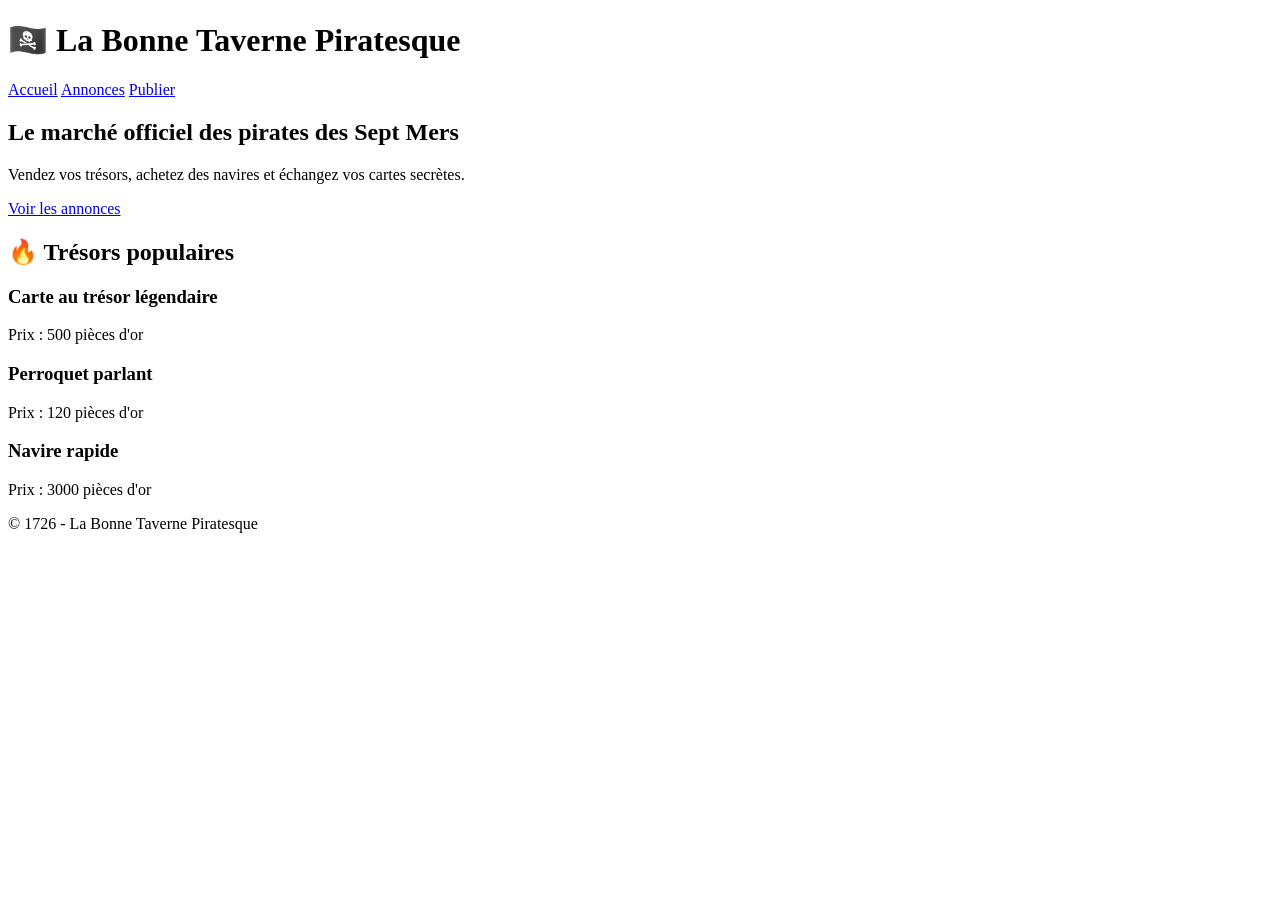
==== index.html @ 39b1c955 "Add initial HTML structure for pirate tavern site" ====
<!DOCTYPE html>
<html lang="fr">
<head>
    <meta charset="UTF-8">
    <title>La Bonne Taverne Piratesque</title>
    <link rel="stylesheet" href="style.css">
</head>
<body>

<header>
    <h1>🏴‍☠️ La Bonne Taverne Piratesque</h1>
    <nav>
        <a href="index.html">Accueil</a>
        <a href="annonces.html">Annonces</a>
        <a href="publier.html">Publier</a>
    </nav>
</header>

<section class="hero">
    <h2>Le marché officiel des pirates des Sept Mers</h2>
    <p>Vendez vos trésors, achetez des navires et échangez vos cartes secrètes.</p>
    <a href="annonces.html" class="btn">Voir les annonces</a>
</section>

<section class="annonces">
    <h2>🔥 Trésors populaires</h2>

    <div class="carte">
        <h3>Carte au trésor légendaire</h3>
        <p>Prix : 500 pièces d'or</p>
    </div>

    <div class="carte">
        <h3>Perroquet parlant</h3>
        <p>Prix : 120 pièces d'or</p>
    </div>

    <div class="carte">
        <h3>Navire rapide</h3>
        <p>Prix : 3000 pièces d'or</p>
    </div>
</section>

<footer>
    <p>© 1726 - La Bonne Taverne Piratesque</p>
</footer>

</body>
</html>
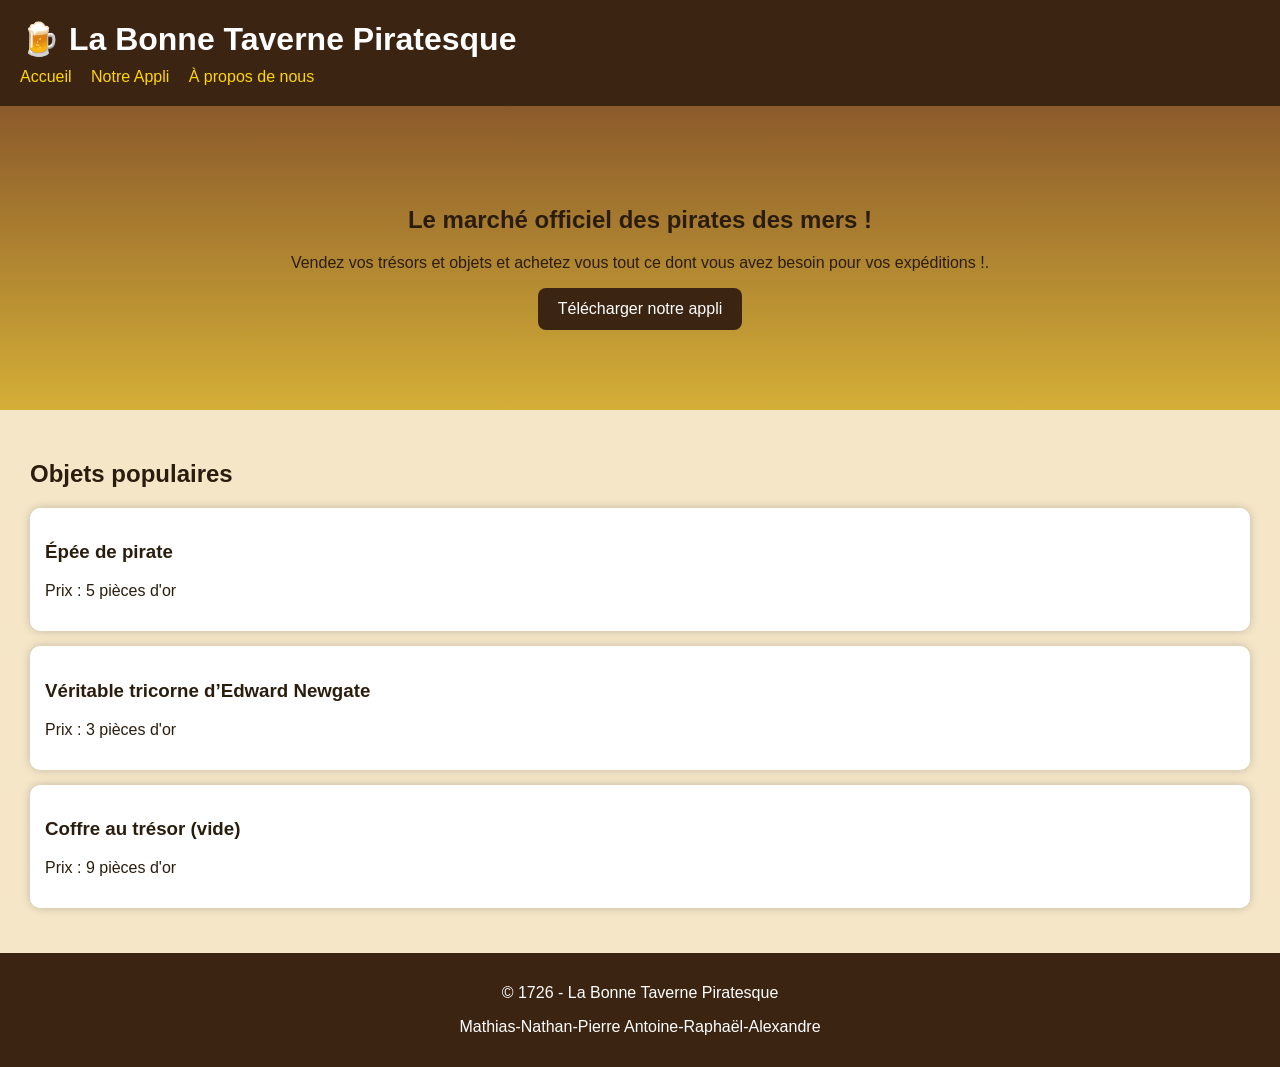
==== commit 0fe5c461: "Update index.html" ====
--- a/index.html
+++ b/index.html
@@ -8,41 +8,42 @@
 <body>
 
 <header>
-    <h1>🏴‍☠️ La Bonne Taverne Piratesque</h1>
+    <h1>🍺 La Bonne Taverne Piratesque</h1>
     <nav>
         <a href="index.html">Accueil</a>
-        <a href="annonces.html">Annonces</a>
-        <a href="publier.html">Publier</a>
+        <a href="annonces.html">Notre Appli</a>
+        <a href="publier.html">À propos de nous</a>
     </nav>
 </header>
 
 <section class="hero">
-    <h2>Le marché officiel des pirates des Sept Mers</h2>
-    <p>Vendez vos trésors, achetez des navires et échangez vos cartes secrètes.</p>
-    <a href="annonces.html" class="btn">Voir les annonces</a>
+    <h2>Le marché officiel des pirates des mers !</h2>
+    <p>Vendez vos trésors et objets et achetez vous tout ce dont vous avez besoin pour vos expéditions !.</p>
+    <a href="annonces.html" class="btn">Télécharger notre appli</a>
 </section>
 
 <section class="annonces">
-    <h2>🔥 Trésors populaires</h2>
+    <h2> Objets populaires</h2>
 
     <div class="carte">
-        <h3>Carte au trésor légendaire</h3>
-        <p>Prix : 500 pièces d'or</p>
+        <h3>Épée de pirate</h3>
+        <p>Prix : 5 pièces d'or</p>
     </div>
 
     <div class="carte">
-        <h3>Perroquet parlant</h3>
-        <p>Prix : 120 pièces d'or</p>
+        <h3>Véritable tricorne d’Edward Newgate</h3>
+        <p>Prix : 3 pièces d'or</p>
     </div>
 
     <div class="carte">
-        <h3>Navire rapide</h3>
-        <p>Prix : 3000 pièces d'or</p>
+        <h3>Coffre au trésor (vide)</h3>
+        <p>Prix : 9 pièces d'or</p>
     </div>
 </section>
 
 <footer>
     <p>© 1726 - La Bonne Taverne Piratesque</p>
+    <p>Mathias-Nathan-Pierre Antoine-Raphaël-Alexandre</p>
 </footer>
 
 </body>
--- a/style.css
+++ b/style.css
@@ -0,0 +1,60 @@
+body {
+    margin: 0;
+    font-family: Arial, sans-serif;
+    background: #f5e6c8;
+    color: #2b1d0e;
+}
+
+header {
+    background: #3b2412;
+    color: white;
+    padding: 20px;
+}
+
+header h1 {
+    margin: 0;
+}
+
+nav {
+    margin-top: 10px;
+}
+
+nav a {
+    color: gold;
+    text-decoration: none;
+    margin-right: 15px;
+}
+
+.hero {
+    text-align: center;
+    padding: 80px 20px;
+    background: linear-gradient(#8b5a2b, #d4af37);
+}
+
+.btn {
+    display: inline-block;
+    padding: 12px 20px;
+    background: #3b2412;
+    color: white;
+    text-decoration: none;
+    border-radius: 8px;
+}
+
+.annonces {
+    padding: 30px;
+}
+
+.carte {
+    background: white;
+    padding: 15px;
+    margin: 15px 0;
+    border-radius: 10px;
+    box-shadow: 0 0 10px rgba(0,0,0,0.2);
+}
+
+footer {
+    background: #3b2412;
+    color: white;
+    text-align: center;
+    padding: 15px;
+}
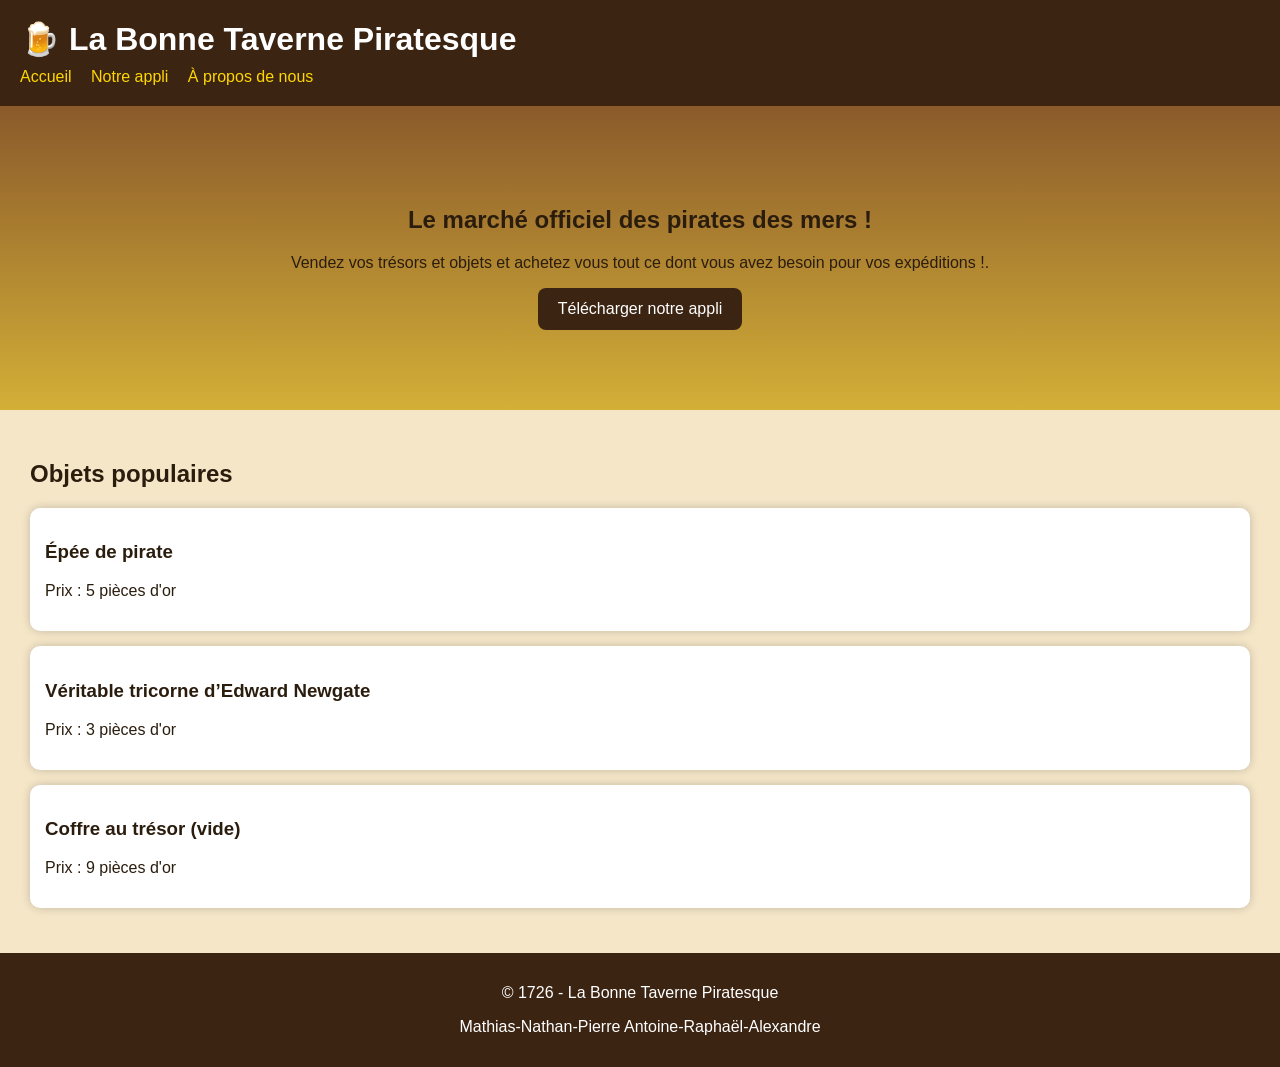
==== commit 57d3dd88: "Correct spelling of 'Notre Appli' to 'Notre appli'" ====
--- a/index.html
+++ b/index.html
@@ -11,15 +11,15 @@
     <h1>🍺 La Bonne Taverne Piratesque</h1>
     <nav>
         <a href="index.html">Accueil</a>
-        <a href="annonces.html">Notre Appli</a>
-        <a href="publier.html">À propos de nous</a>
+        <a href="notreappli.html">Notre appli</a>
+        <a href="aproposdenous.html">À propos de nous</a>
     </nav>
 </header>
 
 <section class="hero">
     <h2>Le marché officiel des pirates des mers !</h2>
     <p>Vendez vos trésors et objets et achetez vous tout ce dont vous avez besoin pour vos expéditions !.</p>
-    <a href="annonces.html" class="btn">Télécharger notre appli</a>
+    <a href="notreappli.html" class="btn">Télécharger notre appli</a>
 </section>
 
 <section class="annonces">
--- a/style.css
+++ b/style.css
@@ -58,3 +58,51 @@
     text-align: center;
     padding: 15px;
 }
+
+.download-btn {
+display: inline-block;
+margin-top: 30px;
+padding: 20px 50px;
+font-size: 28px;
+font-weight: bold;
+text-decoration: none;
+color: white;
+background: #3b2412;
+border-radius: 15px;
+transition: transform 0.2s;
+}
+
+.download-btn:hover {
+transform: scale(1.08);
+}
+
+.about-container {
+max-width: 900px;
+margin: 50px auto;
+padding: 20px;
+}
+
+.about-container h2 {
+text-align: center;
+margin-bottom: 40px;
+}
+
+.text-box {
+background: #fffaf0;
+border-left: 6px solid #d4af37;
+padding: 20px;
+margin-bottom: 25px;
+border-radius: 10px;
+box-shadow: 0 0 10px rgba(0,0,0,0.15);
+}
+
+.text-box h3 {
+margin-top: 0;
+color: #3b2412;
+}
+
+.text-box p {
+line-height: 1.7;
+}
+
+
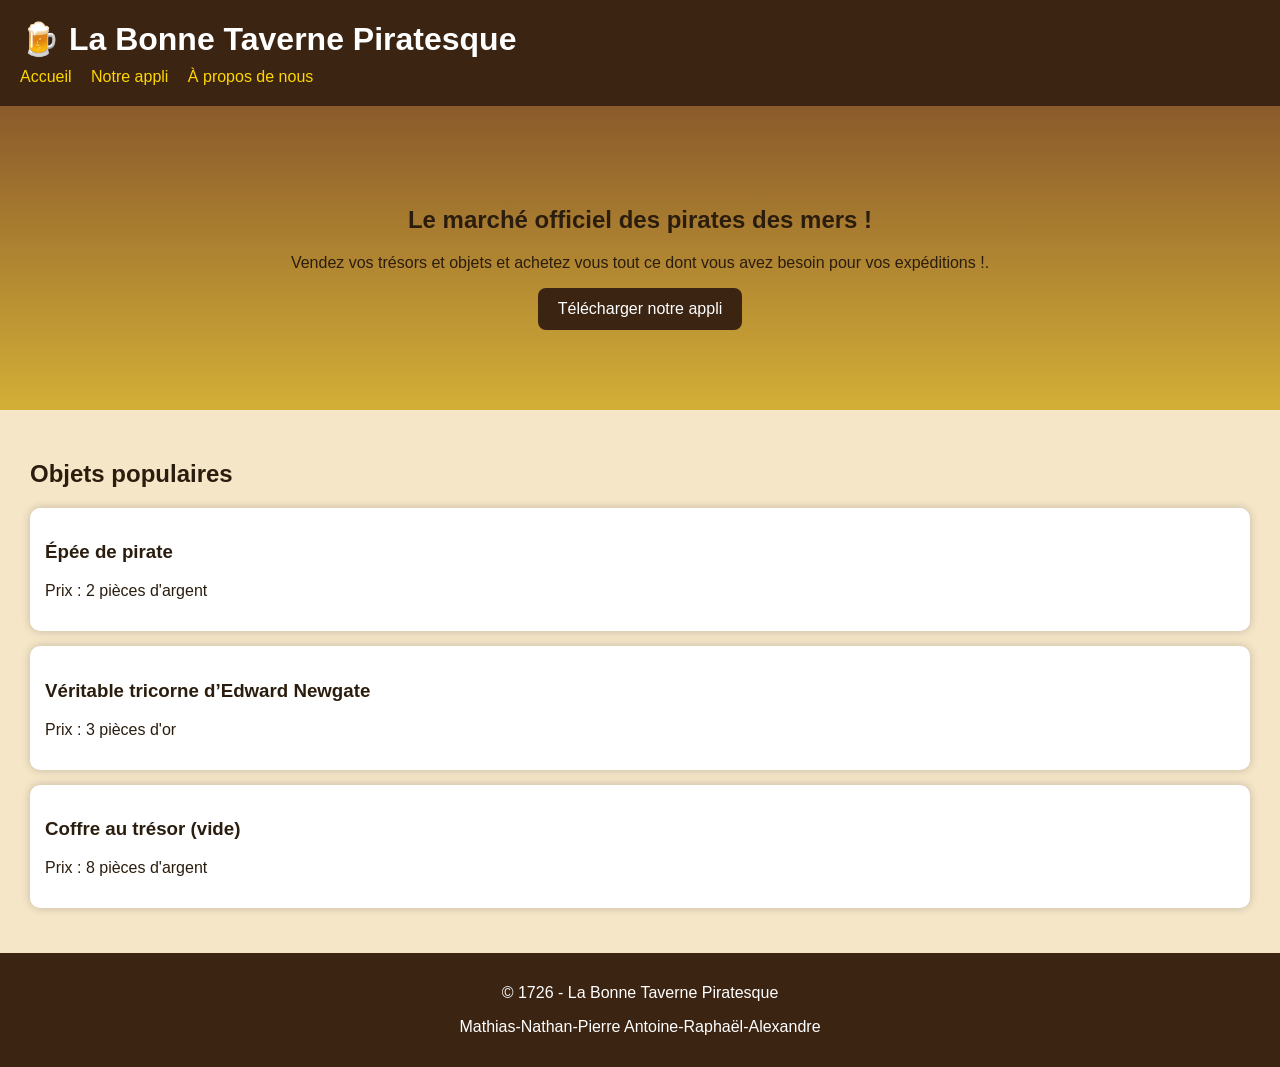
==== commit cc9d847e: "Update index.html" ====
--- a/index.html
+++ b/index.html
@@ -27,7 +27,7 @@
 
     <div class="carte">
         <h3>Épée de pirate</h3>
-        <p>Prix : 5 pièces d'or</p>
+        <p>Prix : 2 pièces d'argent</p>
     </div>
 
     <div class="carte">
@@ -37,7 +37,7 @@
 
     <div class="carte">
         <h3>Coffre au trésor (vide)</h3>
-        <p>Prix : 9 pièces d'or</p>
+        <p>Prix : 8 pièces d'argent</p>
     </div>
 </section>
 
